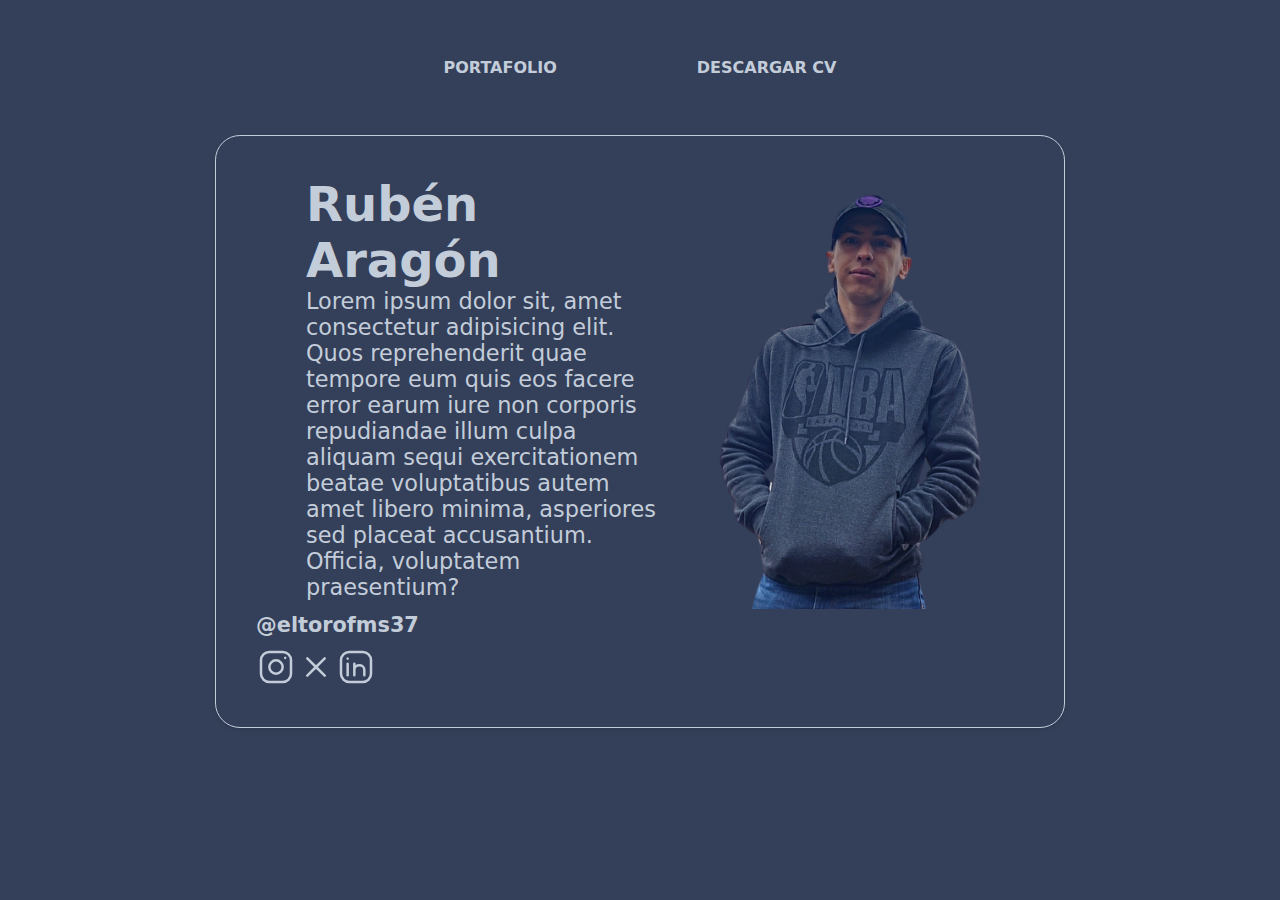
==== html/index.html @ 7ddf3701 "cambios importantes al repo" ====
<!DOCTYPE html>
<html lang="en">
  <head>
    <meta charset="UTF-8" />
    <meta name="viewport" content="width=device-width, initial-scale=1.0" />
    <link rel="stylesheet" href="../css/styles.css" />
    <title>Document</title>
  </head>
  <body>
    <!-- header está "disque" listo  -->
    <header>
      <ul>
        <li>PORTAFOLIO</li>
        <li>DESCARGAR CV</li>
      </ul>
    </header>
        <!-- section  -->
    <section>
      <!-- mi nombre y descr -->
      <div class="info">
        <div class="letras">
          <h1>Rubén Aragón</h1>
          <p>Lorem ipsum dolor sit, amet consectetur adipisicing elit. Quos reprehenderit quae tempore eum quis eos facere error earum iure non corporis repudiandae illum culpa aliquam sequi exercitationem beatae voluptatibus autem amet libero minima, asperiores sed placeat accusantium. Officia, voluptatem praesentium?</p>
        </div>
        <!-- mi foto con grid -->
        <div class="foto">
          <img src="../img/yo.png" alt="Una foto de mi persona" /></div>
        </div>
      </div>
      <div class="footer">
        <span>@eltorofms37</span>
        <div class="icons">
          <a href="https://www.instagram.com/ruhen_ar/" target="_blank"><img class="icon" src="../img/insta.svg" alt=""></a>
          <a href="https://x.com/bleiks" target="_blank"><img class="icon" src="../img/x.svg" alt=""></a>
          <a href="https://www.linkedin.com/in/ruben-aragong/" target="_blank"><img class="icon" src="../img/link.svg" alt=""></a>
        </div>
      </div>
      <!-- mi id y redes sociales -->
    </section>
  </body>
</html>
---- css/styles.css ----
:root { 
  --primary: #c3cdd9;
  --secondary: #343f59;
  color: var(--primary);
  font-family: system-ui, -apple-system, BlinkMacSystemFont, 'Segoe UI', Roboto, Oxygen, Ubuntu, Cantarell, 'Open Sans', 'Helvetica Neue', sans-serif;
  background: var(--secondary);
  height: 100vh;
  box-sizing: border-box;
}

* {
  margin: 0;
  padding: 0;
}

body {
  display: flex;
  flex-direction: column;
  justify-content: center;
  align-items: center;
}

header {
  display: flex;
  height: 15vh;
  font-weight: 700;
  justify-content: center;
  align-items: center;
}

li:hover {
  cursor: pointer;
  box-shadow: 0px 0px 40px rgba(175, 175, 175, 0.2);
  border-radius: 20%;
}

ul {
  display: flex;
  flex-direction: row;
  list-style: none;
}

li {
  margin: 70px;
}

h1 {
  font-size: 3rem;
  font-weight: 700;
}

p {
  font-size: 1.4rem;
  font-weight: 300;
}

section {
  border: var(--primary);
  width: 85%;
  border-style: solid;
  border-width: 1px;  
  padding: 40px;
  border-radius: 25px;
  box-shadow: 0 2px 4px rgba(0, 0, 0, 0.1);
}

img {
  width: 325px;
}

.info {
  display: flex;
  width: 100%;
}


span {
  font-weight: 600;
  font-size: 1.3rem;
}

.icons {
  height: 40px;
  display: flex;
  width: 40px;
  margin-top: 10px;
}

.icon {
  width: 40px;
}

.icon:hover {
  cursor: pointer;
  /* box-shadow: #3d4c68 0px 0px 10px; */
} 

@media (max-width: 720px) {

  section {
    width: 80%;
    height: 60vh;
  }
  h1 {
    font-size: 1.9rem;
  }
  p {
    font-size: 0.9rem;
  }

  img {
    width: 100%;
  }
}
@media (max-width: 768px) {

  section {
    width: 80%;
    height: 60vh;
  }
  h1 {
    font-size: 1.9rem;
  }
  p {
    font-size: 0.9rem;
  }

  img {
    width: 90%;
  }
}

@media (max-width: 1024px) {

  section {
    width: 65%;
    height: 40vh;
  }
  h1 {
    font-size: 1.9rem;
  }
  p {
    font-size: 0.9rem;
  }

  img {
    margin-left: 30px;
    width: 90%;
  }
}

@media (min-width: 1280px) {
  section {
    width: 60%;
  }
  .info {
    margin-left: 50px;
    width: 90%;
  }
}
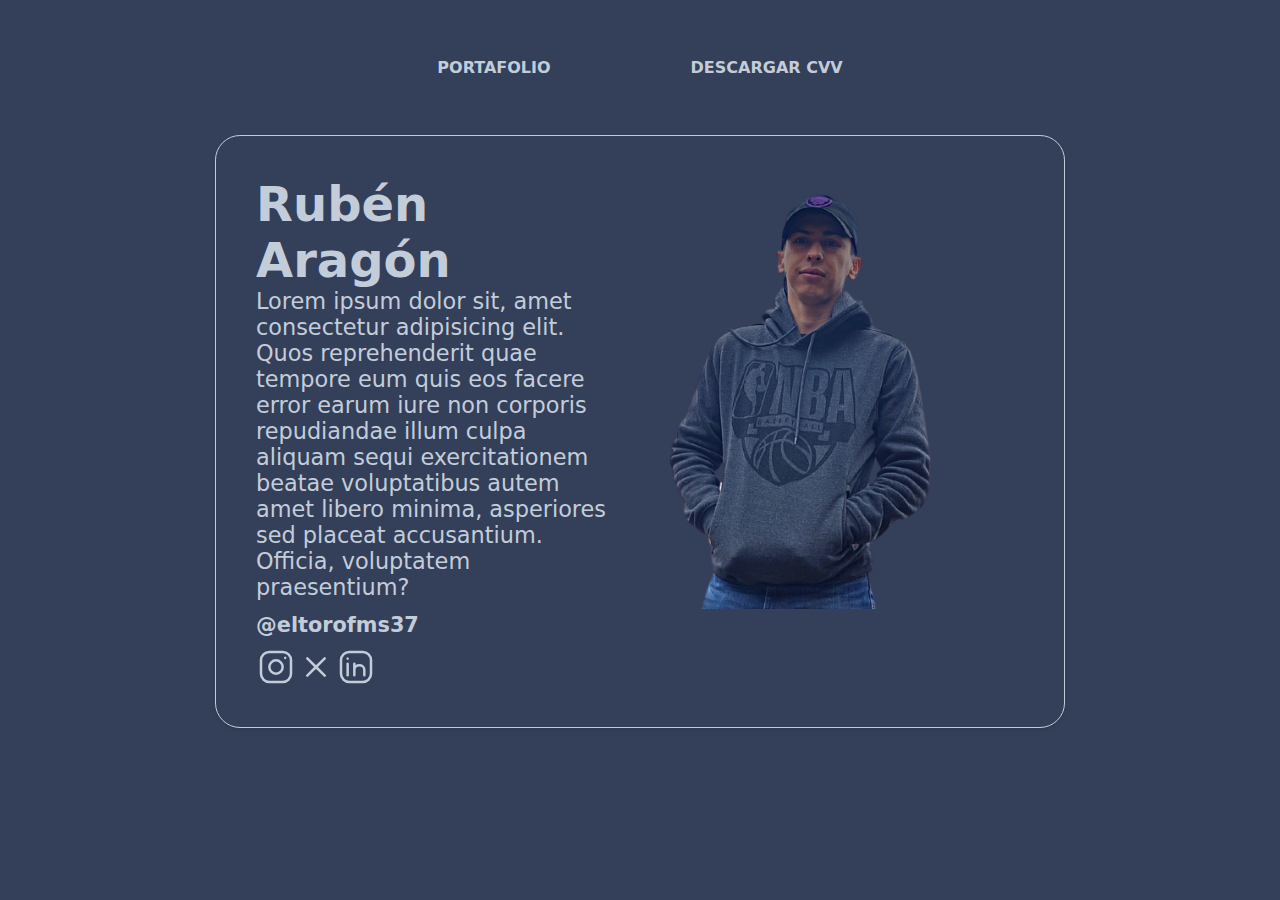
==== commit e879cf88: "cosias" ====
--- a/html/index.html
+++ b/html/index.html
@@ -4,14 +4,14 @@
     <meta charset="UTF-8" />
     <meta name="viewport" content="width=device-width, initial-scale=1.0" />
     <link rel="stylesheet" href="../css/styles.css" />
-    <title>Document</title>
+    <title>Mi portafolio</title>
   </head>
   <body>
     <!-- header está "disque" listo  -->
     <header>
       <ul>
         <li>PORTAFOLIO</li>
-        <li>DESCARGAR CV</li>
+        <li>DESCARGAR CVV</li>
       </ul>
     </header>
         <!-- section  -->
@@ -26,13 +26,13 @@
         <div class="foto">
           <img src="../img/yo.png" alt="Una foto de mi persona" /></div>
         </div>
-      </div>
-      <div class="footer">
-        <span>@eltorofms37</span>
-        <div class="icons">
-          <a href="https://www.instagram.com/ruhen_ar/" target="_blank"><img class="icon" src="../img/insta.svg" alt=""></a>
-          <a href="https://x.com/bleiks" target="_blank"><img class="icon" src="../img/x.svg" alt=""></a>
-          <a href="https://www.linkedin.com/in/ruben-aragong/" target="_blank"><img class="icon" src="../img/link.svg" alt=""></a>
+        <div class="footer">
+          <span>@eltorofms37</span>
+          <div class="icons">
+            <a href="https://www.instagram.com/ruhen_ar/" target="_blank"><img class="icon" src="../img/insta.svg" alt=""></a>
+            <a href="https://x.com/bleiks" target="_blank"><img class="icon" src="../img/x.svg" alt=""></a>
+            <a href="https://www.linkedin.com/in/ruben-aragong/" target="_blank"><img class="icon" src="../img/link.svg" alt=""></a>
+          </div>
         </div>
       </div>
       <!-- mi id y redes sociales -->
--- a/css/styles.css
+++ b/css/styles.css
@@ -102,10 +102,10 @@
     height: 60vh;
   }
   h1 {
-    font-size: 1.9rem;
+    font-size: 2rem;
   }
   p {
-    font-size: 0.9rem;
+    font-size: 1rem;
   }
 
   img {
@@ -154,7 +154,6 @@
     width: 60%;
   }
   .info {
-    margin-left: 50px;
     width: 90%;
   }
 }